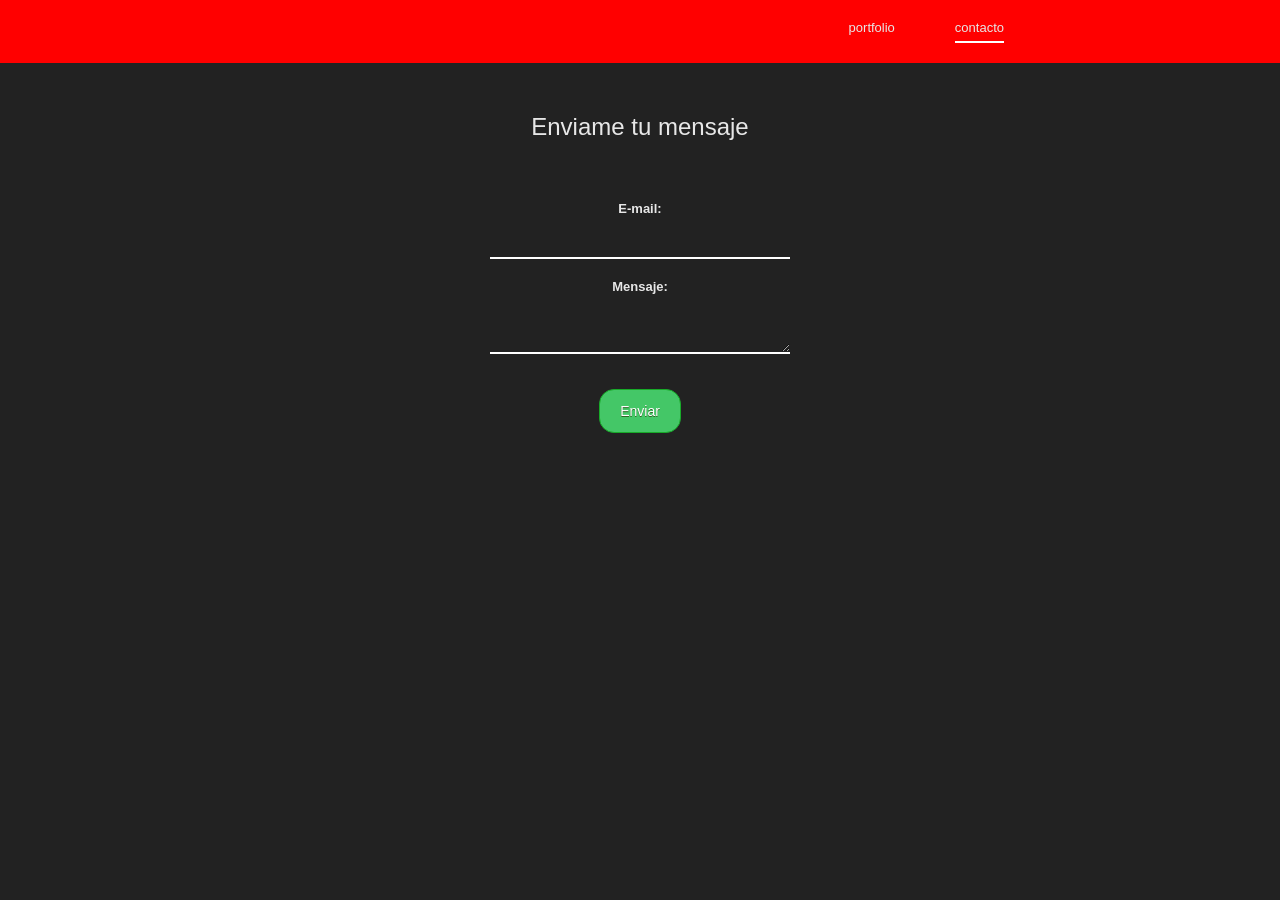
==== pages/contacto.html @ 3300fea6 "first commit" ====
<!doctype html>
<html lang="en">
  <head>
    <meta charset="UTF-8" />
    <meta name="viewport" content="width=device-width, initial-scale=1.0" />
    <link href="https://fonts.cdnfonts.com/css/swansea" rel="stylesheet" />
    <link rel="stylesheet" href="../css/styles.css" />
    <title>SANTIAGO ROSSI - Contacto</title>
  </head>

  <body>
    <header>
      <nav class="header-nav">
        <ul>
          <li>
            <a href="../index.html">portfolio</a>
          </li>
          <li>
            <a href="./contacto.html"><u>contacto</u></a>
          </li>
        </ul>
      </nav>
    </header>

    <main>
      <section class="landing-contacto">
        <h1>Enviame tu mensaje</h1>

        <form
          action="https://formspree.io/f/xbdwyryr"
          method="POST"
          class="form-consulta"
        >
          <div class="form-inputs">
            <label for="email">E-mail:</label>
            <input id="email" type="email" name="email" />

            <label for="mensaje">Mensaje:</label>
            <textarea id="mensaje" name="message"></textarea>
          </div>
          <button class="btn btn-green" type="submit">Enviar</button>
        </form>
      </section>
    </main>
  </body>
</html>
---- css/styles.css ----
/* -------------------------------------------------------------------------- */
/*                                   GLOBAL                                   */
/* -------------------------------------------------------------------------- */

* {
  margin: 0;
  padding: 0;
  box-sizing: border-box;
}

html {
  font-size: 62.5%;
}

u {
  /* UNDERLINE, EN LA NAV*/
  text-decoration: none;
  border-bottom: 2.5px solid white;
  padding-bottom: 6px;
  display: inline-block;
}

body {
  font-family: "Swansea", sans-serif;
  background: rgb(34, 34, 34);
  color: rgb(231, 231, 231);

  display: flex;
  flex-direction: column;
  height: 100;
  /* gap: 5rem; /* top gap (de la nav al nombre) */
}

/* -------------------------------------------------------------------------- */

/* -------------------------------------------------------------------------- */

/* NAV BAR */

header,
footer {
  background-color: red; /* rgb(34, 34, 34); */
  color: rgb(231, 231, 231);

  width: 100%;
  display: flex;
  justify-content: flex-end;
  align-items: center;
  padding-right: 20%;
}

.header-nav ul {
  list-style: none;

  display: flex;
  gap: 2rem;
}

.header-nav ul li a {
  text-decoration: none;
  color: inherit;
  font-size: 1.3rem;

  display: inline-block;
  padding: 2rem;
}

/* MAIN */

main {
  background: rgb(34, 34, 34);
  padding: 2rem;
  display: flex;
  flex-direction: column;
  align-items: center;
  flex: 1;
  gap: 5rem; /* gap entre mi nombre, y el contenido (los section) */
  width: auto;
  padding-left: 25%;
  padding-right: 25%;
}

/* PRESENTACIÓN */

h1 {
  font-weight: normal;
  font-size: 2.4rem;
}

h2 {
  font-weight: normal;
  font-size: 1.5rem;
}

h3 {
  font-weight: bold;
  font-size: 1.5rem;
}

p {
  font-size: 1rem;
}

img {
  width: 10rem;
  border-radius: 10rem;
}

#presentacion {
  display: flex;
  justify-content: center;
  align-items: center;
  gap: 2rem;
}

#presentacion-texto {
  display: flex;
  flex-direction: column;
  gap: 1rem;
}

#presentacion-texto p {
  font-size: 1.5rem;
}

/* -------------------------------------------------------------------------- */
/*      main        */
/* -------------------------------------------------------------------------- */

#contenedor-secciones {
  display: flex;
  gap: 3rem;
  flex-direction: column;
}

#test,
#proyectos {
  display: grid;
  grid-template-columns: 1fr 3fr;
}

/* proyectos */

.articulo-proyecto {
  padding: 2rem;
  grid-column: 2;

  display: flex;
  flex-direction: column;
  gap: 1.2rem;
}

.articulo-proyecto p {
  font-size: 1.2rem;
}

/* -------------------------------------------------------------------------- */
/*      contact page        */
/* -------------------------------------------------------------------------- */

.landing-contacto {
  display: flex;
  flex-direction: column;
  align-items: center;
  gap: 2 rem;
  padding-top: 3rem;
}

.form-consulta {
  display: flex;
  flex-direction: column;
  padding: 5rem 3rem;

  align-items: center;
  gap: 3.5rem; /* gap entre los inputs y el button */
  font-size: 1.3rem;
}

.form-inputs {
  display: flex;
  flex-direction: column;
  align-items: center;
  padding-top: 1rem;
  font-weight: bold;
  gap: 2rem;
}

.form-inputs input,
.form-inputs textarea {
  border: none;
  background-color: rgb(34, 34, 34);
  border-bottom: 2px solid white;
  padding-bottom: 6px;
  display: inline-block;
  font-family: "Swansea", sans-serif;
  color: rgb(231, 231, 231);
}

.form-inputs input {
  min-height: 2rem;
  width: 300px;
}

.form-inputs textarea {
  min-height: 4rem;
  resize: vertical;
  width: 300px;
}

input:focus {
  outline: none;
  border-color: #44c767;
}

textarea:focus {
  outline: none;
  border-color: #44c767;
}

.btn {
  border-radius: 1.5rem;
  display: inline-block;
  cursor: pointer;
  font-family: inherit;
  font-size: 1.4rem;
  padding: 1.3rem 2rem;
  text-decoration: none;
}

.btn-green {
  background-color: #44c767;
  border: 1px solid #18ab29;
  color: #ffffff;
  text-shadow: 0px 1px 0px #2f6627;
}

.contenedor-secciones {
  grid-area: 30% 1fr;
}

/* -------------------------------------------------------------------------- */
/*      media query        */
/* -------------------------------------------------------------------------- */

/*
@media (max-width: 1050px) {
  main {
    background: rgb(34, 34, 34);
    padding: 2rem;
    display: flex;
    flex-direction: column;
    align-items: center;
    flex: 1;
    gap: 5rem; /* gap entre mi nombre, y el contenido (los section) 
    width: auto;
    padding-left: 10%;
    padding-right: 10%;
  }
}

*/
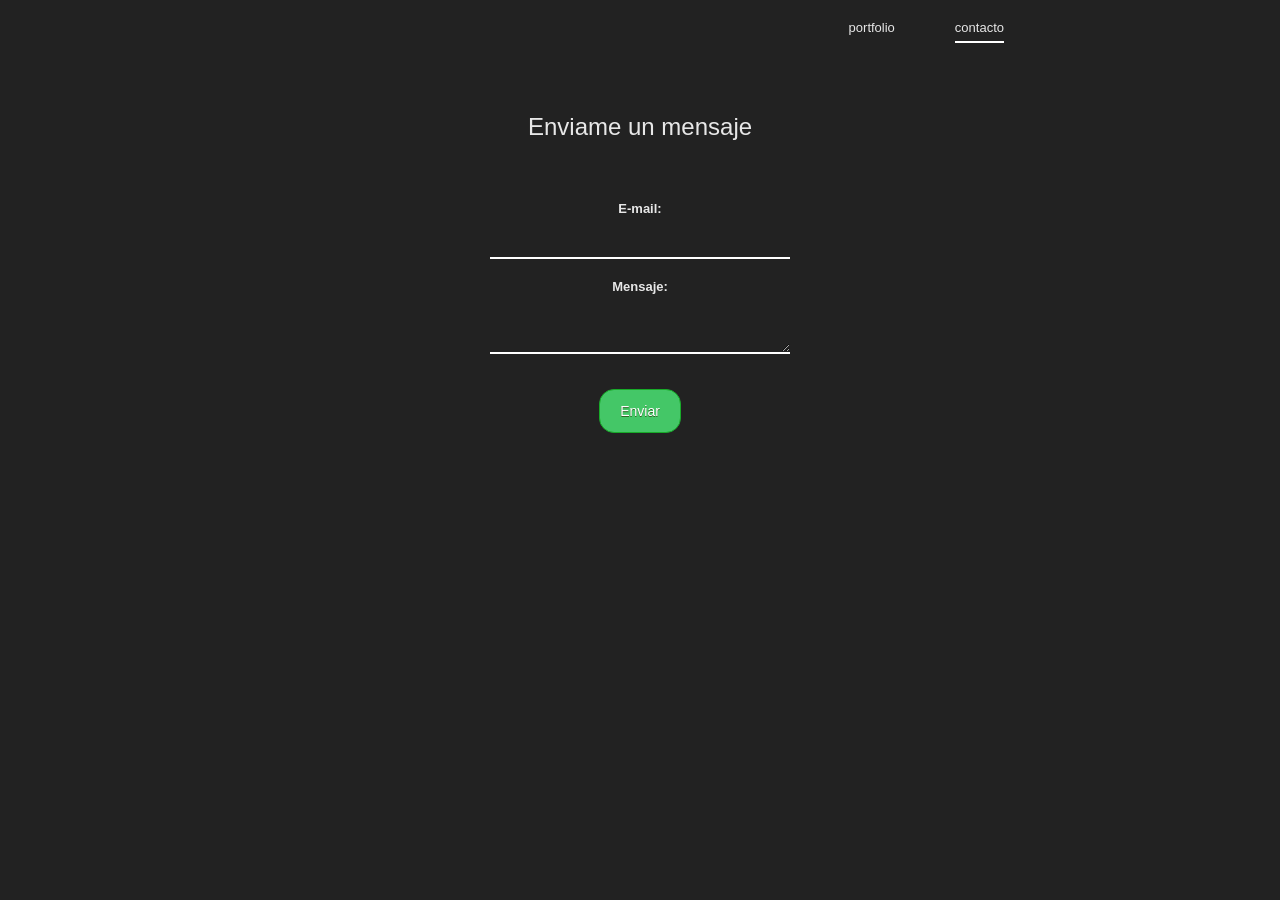
==== commit cfd78ad7: "update: <h2> contact page" ====
--- a/pages/contacto.html
+++ b/pages/contacto.html
@@ -24,7 +24,7 @@
 
     <main>
       <section class="landing-contacto">
-        <h1>Enviame tu mensaje</h1>
+        <h1>Enviame un mensaje</h1>
 
         <form
           action="https://formspree.io/f/xbdwyryr"
--- a/css/styles.css
+++ b/css/styles.css
@@ -39,7 +39,7 @@
 
 header,
 footer {
-  background-color: red; /* rgb(34, 34, 34); */
+  background-color:/* red; */ rgb(34, 34, 34);
   color: rgb(231, 231, 231);
 
   width: 100%;
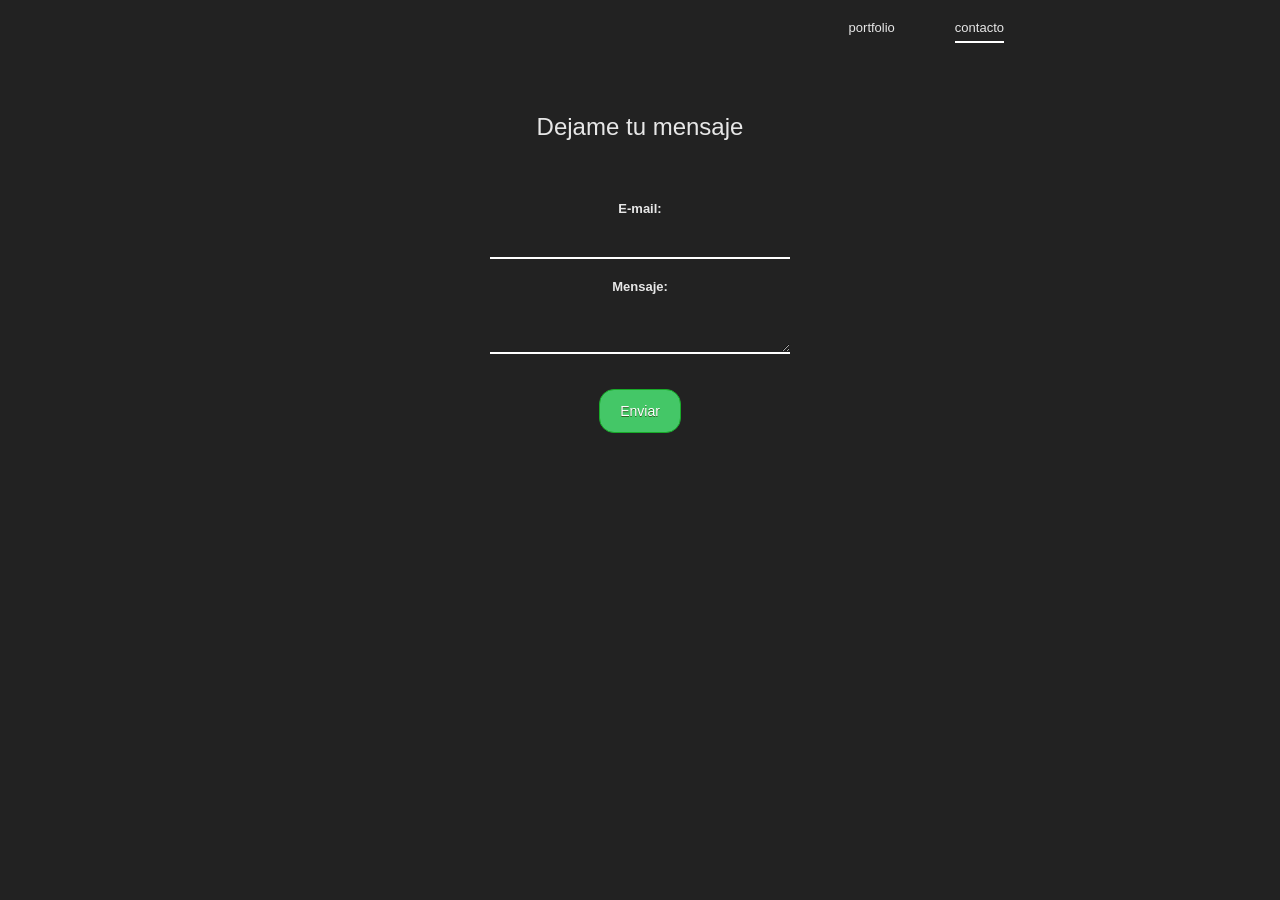
==== commit 5e4b2674: "update: form intro text" ====
--- a/pages/contacto.html
+++ b/pages/contacto.html
@@ -5,7 +5,7 @@
     <meta name="viewport" content="width=device-width, initial-scale=1.0" />
     <link href="https://fonts.cdnfonts.com/css/swansea" rel="stylesheet" />
     <link rel="stylesheet" href="../css/styles.css" />
-    <title>SANTIAGO ROSSI - Contacto</title>
+    <title>SANTIAGO ROSSI</title>
   </head>
 
   <body>
@@ -24,7 +24,7 @@
 
     <main>
       <section class="landing-contacto">
-        <h1>Enviame un mensaje</h1>
+        <h1>Dejame tu mensaje</h1>
 
         <form
           action="https://formspree.io/f/xbdwyryr"
--- a/css/styles.css
+++ b/css/styles.css
@@ -133,7 +133,8 @@
   flex-direction: column;
 }
 
-#test,
+#volunteering,
+#educacion,
 #proyectos {
   display: grid;
   grid-template-columns: 1fr 3fr;
@@ -241,6 +242,33 @@
 /* -------------------------------------------------------------------------- */
 /*      media query        */
 /* -------------------------------------------------------------------------- */
+
+@media (max-width: 600px) {
+  main {
+    background: rgb(34, 34, 34);
+    padding: 2rem;
+    display: flex;
+    flex-direction: column;
+    align-items: center;
+    flex: 1;
+    gap: 5rem; /* gap entre mi nombre, y el contenido (los section) */
+    width: auto;
+    padding-left: 5%;
+    padding-right: 5%;
+  }
+
+  header,
+  footer {
+    background-color:/* red; */ rgb(34, 34, 34);
+    color: rgb(231, 231, 231);
+
+    width: 100%;
+    display: flex;
+    justify-content: center;
+    align-items: center;
+    padding-right: 0%;
+  }
+}
 
 /*
 @media (max-width: 1050px) {
